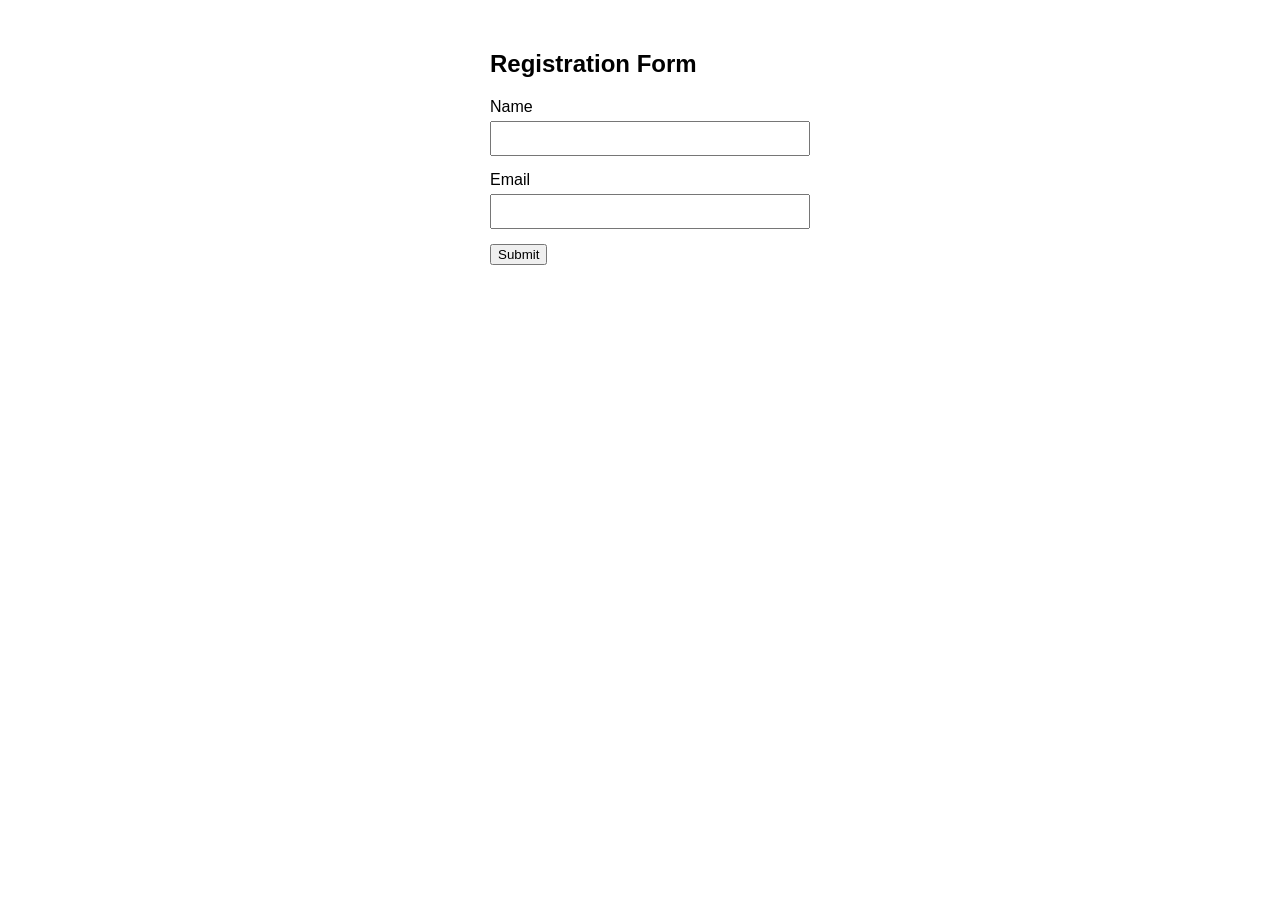
==== form.html @ 17086d71 "Add interactive registration form in HTML" ====
<!DOCTYPE html>
<html lang="en">
<head>
    <meta charset="UTF-8">
    <meta name="viewport" content="width=device-width, initial-scale=1.0">
    <title>Interactive Form</title>
    <style>
        .form-container { width: 300px; margin: 50px auto; font-family: Arial; }
        .input-group { margin-bottom: 15px; }
        .input-group label { display: block; margin-bottom: 5px; }
        .input-group input { width: 100%; padding: 8px; }
        .error { color: red; font-size: 0.85rem; display: none; }
        .success { color: green; font-size: 0.9rem; }
    </style>
</head>
<body>

<div class="form-container">
    <h2>Registration Form</h2>
    <form id="myForm">
        <div class="input-group">
            <label for="username">Name</label>
            <input type="text" id="username">
            <span class="error" id="nameError">Name is required</span>
        </div>
        <div class="input-group">
            <label for="email">Email</label>
            <input type="email" id="email">
            <span class="error" id="emailError">Enter a valid email</span>
        </div>
        <button type="submit">Submit</button>
    </form>
    <p id="successMsg" class="success"></p>
</div>

<script>
    document.getElementById('myForm').addEventListener('submit', function(e) {
        e.preventDefault();
        
        let isValid = true;
        const name = document.getElementById('username').value.trim();
        const email = document.getElementById('email').value.trim();
        
        if (name === '') {
            document.getElementById('nameError').style.display = 'block';
            isValid = false;
        } else {
            document.getElementById('nameError').style.display = 'none';
        }

        if (email === '' || !email.includes('@')) {
            document.getElementById('emailError').style.display = 'block';
            isValid = false;
        } else {
            document.getElementById('emailError').style.display = 'none';
        }

        if (isValid) {
            document.getElementById('successMsg').innerText = "Form submitted successfully!";
        }
    });
</script>

</body>
</html>
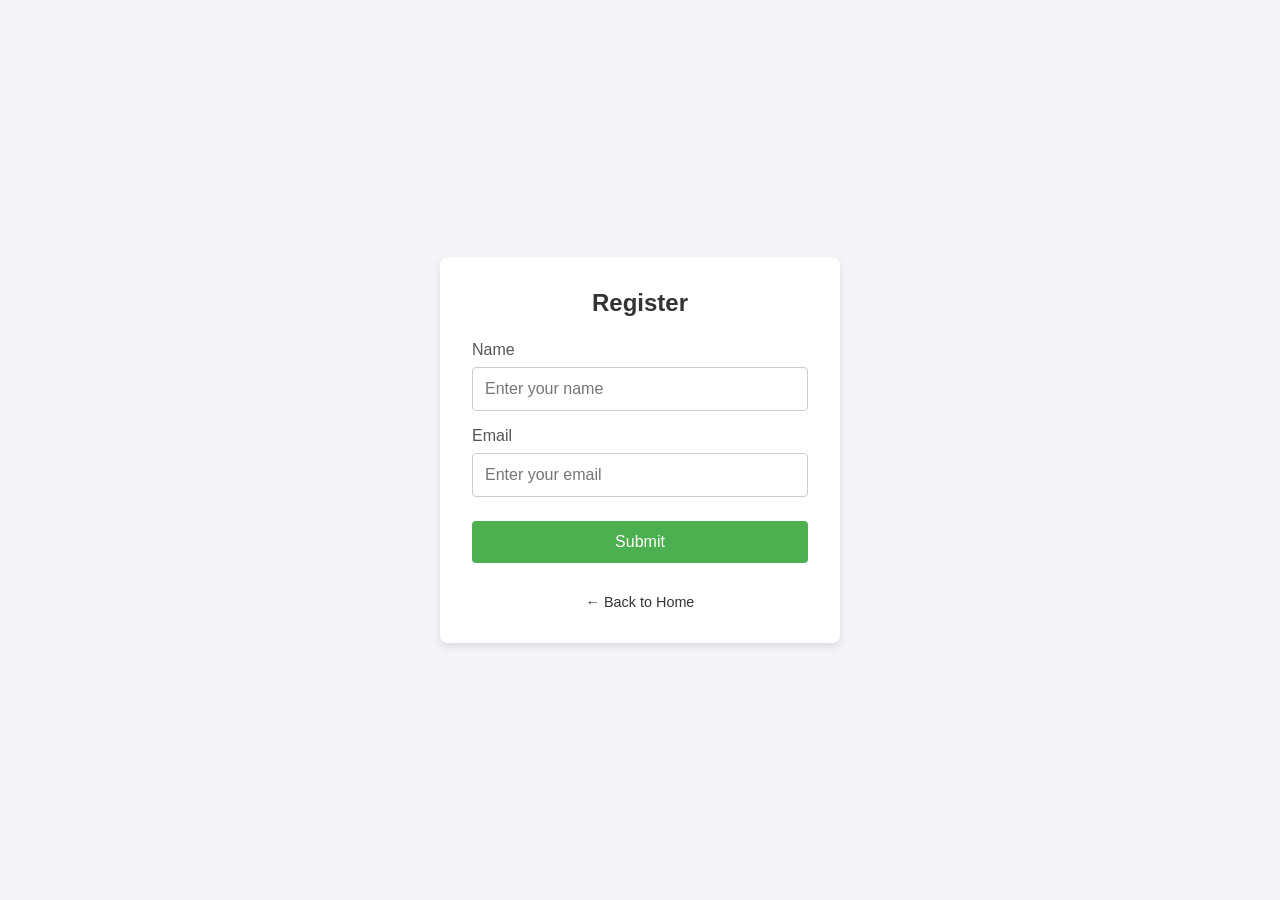
==== commit a5a9b87b: "Enhance form layout and styling Updated the form layout and styles for better user experience. Chang" ====
--- a/form.html
+++ b/form.html
@@ -1,36 +1,113 @@
 <!DOCTYPE html>
-<html lang="en">
+<html lang="kn">
 <head>
     <meta charset="UTF-8">
     <meta name="viewport" content="width=device-width, initial-scale=1.0">
     <title>Interactive Form</title>
     <style>
-        .form-container { width: 300px; margin: 50px auto; font-family: Arial; }
-        .input-group { margin-bottom: 15px; }
-        .input-group label { display: block; margin-bottom: 5px; }
-        .input-group input { width: 100%; padding: 8px; }
-        .error { color: red; font-size: 0.85rem; display: none; }
-        .success { color: green; font-size: 0.9rem; }
+        * {
+            margin: 0;
+            padding: 0;
+            box-sizing: border-box;
+            font-family: Arial, sans-serif;
+        }
+        body {
+            background-color: #f4f4f9;
+            display: flex;
+            justify-content: center;
+            align-items: center;
+            height: 100vh;
+            flex-direction: column;
+        }
+        .form-container {
+            background: #fff;
+            padding: 2rem;
+            border-radius: 8px;
+            box-shadow: 0 4px 8px rgba(0,0,0,0.1);
+            width: 90%;
+            max-width: 400px;
+        }
+        .form-container h2 {
+            margin-bottom: 1.5rem;
+            color: #333;
+            text-align: center;
+        }
+        .input-group {
+            margin-bottom: 1rem;
+        }
+        .input-group label {
+            display: block;
+            margin-bottom: 0.5rem;
+            color: #555;
+        }
+        .input-group input {
+            width: 100%;
+            padding: 0.75rem;
+            border: 1px solid #ccc;
+            border-radius: 4px;
+            font-size: 1rem;
+        }
+        .error {
+            color: red;
+            font-size: 0.85rem;
+            margin-top: 0.25rem;
+            display: none;
+        }
+        button {
+            width: 100%;
+            padding: 0.75rem;
+            background-color: #4CAF50;
+            color: white;
+            border: none;
+            border-radius: 4px;
+            font-size: 1rem;
+            cursor: pointer;
+            margin-top: 0.5rem;
+        }
+        button:hover {
+            background-color: #45a049;
+        }
+        .success {
+            color: green;
+            font-size: 0.95rem;
+            text-align: center;
+            margin-top: 1rem;
+        }
+        .back-link {
+            margin-top: 15px;
+            display: inline-block;
+            color: #333;
+            text-decoration: none;
+            font-size: 0.9rem;
+        }
+        .back-link:hover {
+            text-decoration: underline;
+        }
     </style>
 </head>
 <body>
 
 <div class="form-container">
-    <h2>Registration Form</h2>
+    <h2>Register</h2>
     <form id="myForm">
         <div class="input-group">
             <label for="username">Name</label>
-            <input type="text" id="username">
+            <input type="text" id="username" placeholder="Enter your name">
             <span class="error" id="nameError">Name is required</span>
         </div>
         <div class="input-group">
             <label for="email">Email</label>
-            <input type="email" id="email">
+            <input type="text" id="email" placeholder="Enter your email">
             <span class="error" id="emailError">Enter a valid email</span>
         </div>
         <button type="submit">Submit</button>
     </form>
     <p id="successMsg" class="success"></p>
+    
+    <!-- ಹೋಮ್ ಪೇಜ್‌ಗೆ ಹಿಂತಿರುಗಲು ಲಿಂಕ್ -->
+    <div style="text-align: center;">
+        <a href="index.html" class="back-link">← Back to Home</a>
+    </div>
 </div>
 
 <script>
@@ -57,6 +134,8 @@
 
         if (isValid) {
             document.getElementById('successMsg').innerText = "Form submitted successfully!";
+        } else {
+            document.getElementById('successMsg').innerText = "";
         }
     });
 </script>
